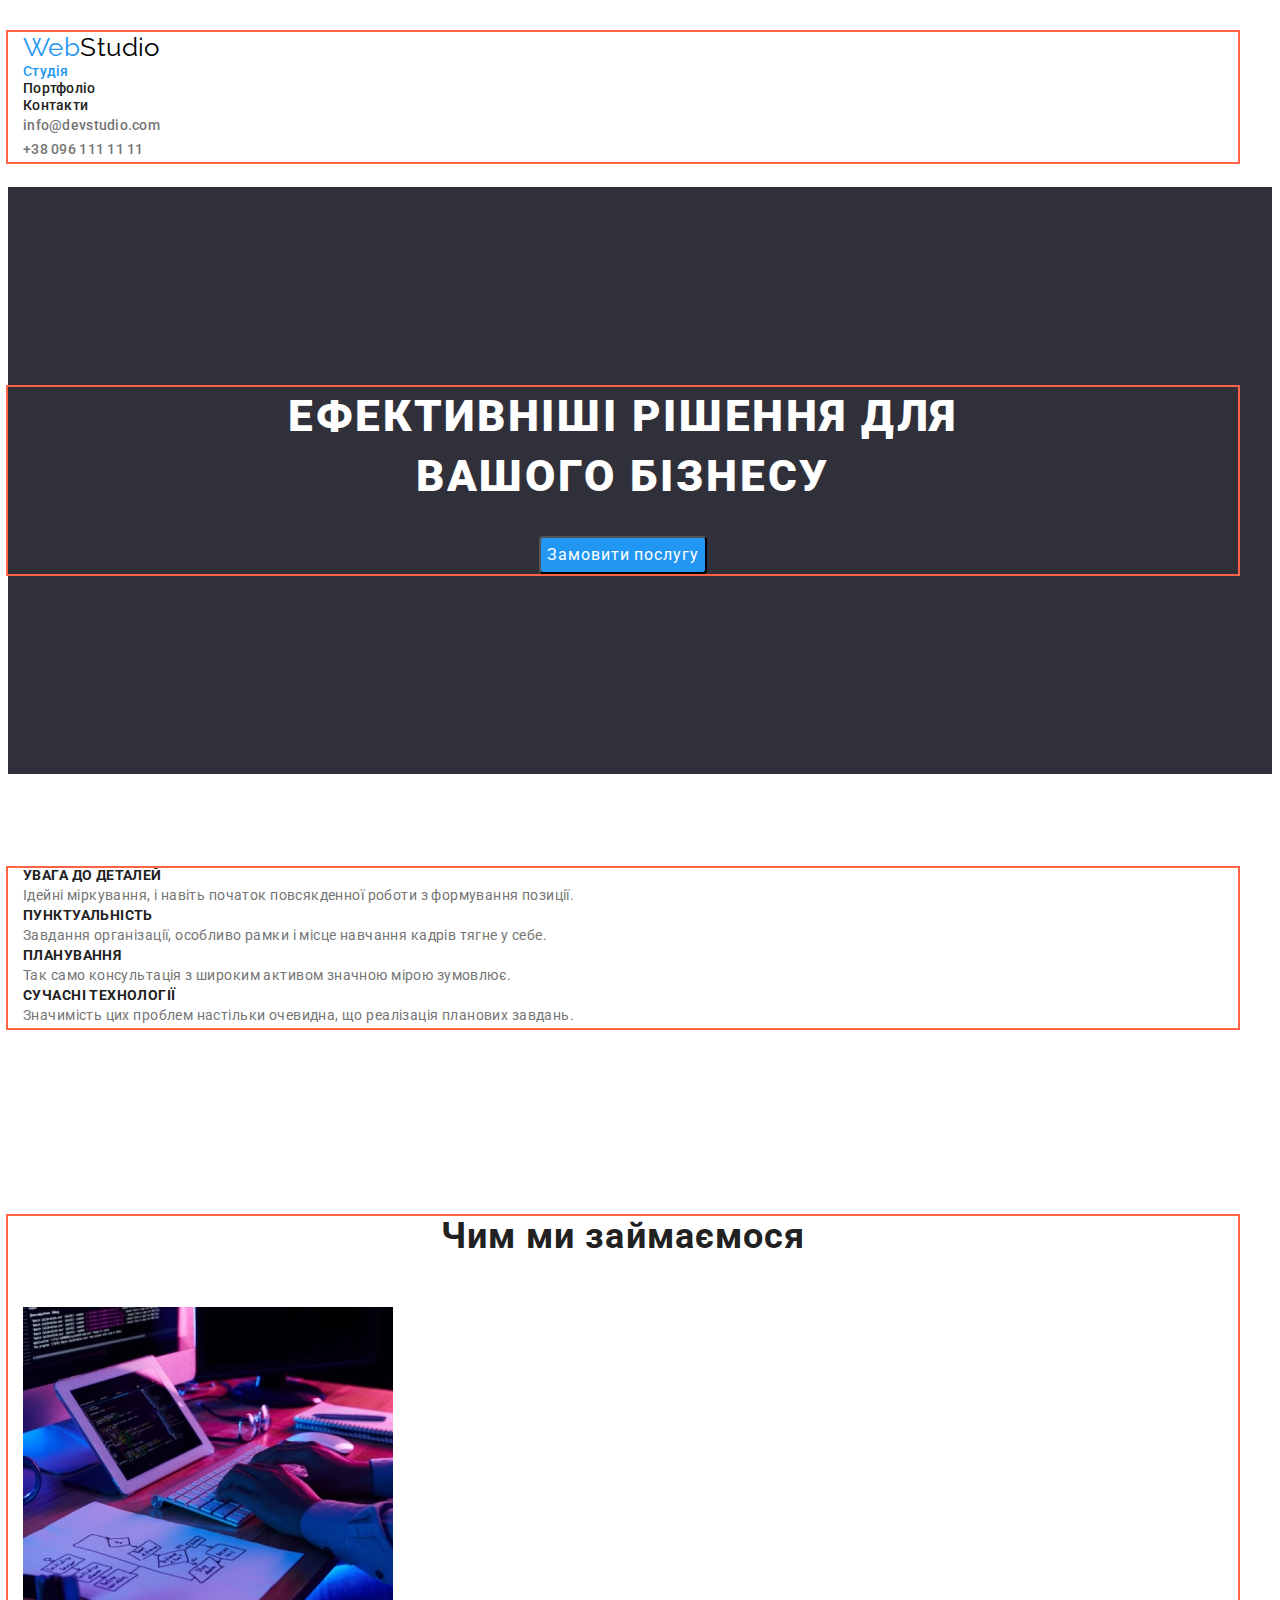
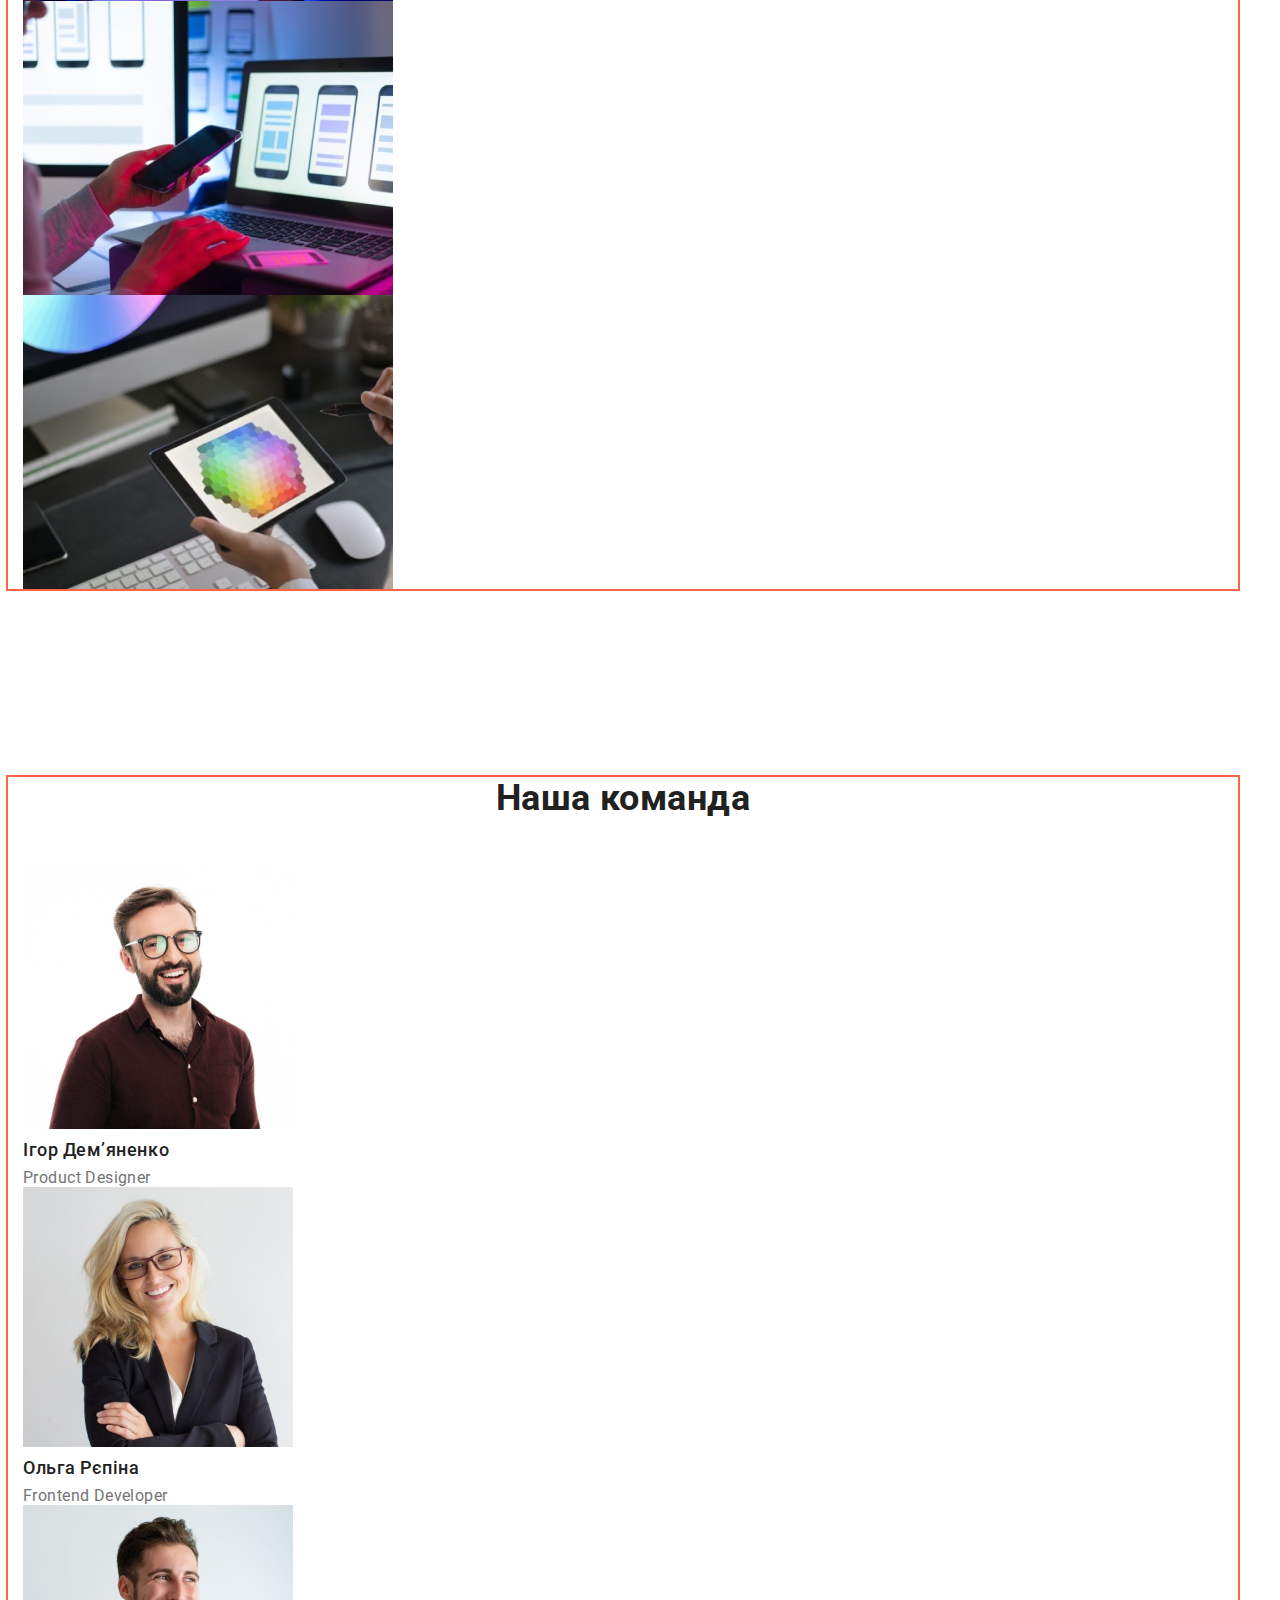
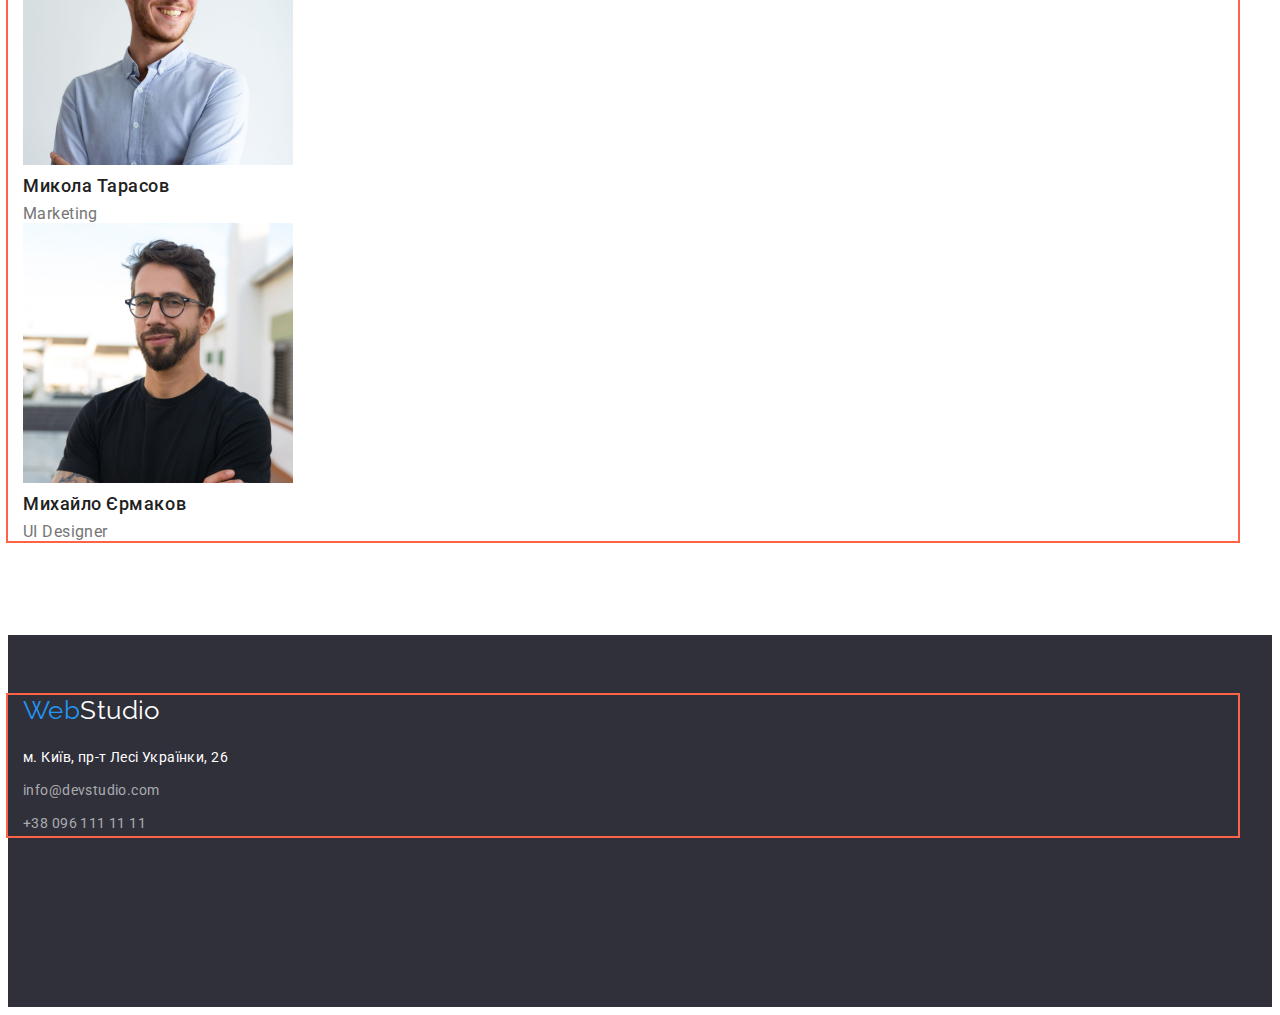
==== index.html @ c40082f5 "загальне" ====
<!DOCTYPE html>
<html lang="uk">
<head>
    <meta charset="UTF-8">
    <meta http-equiv="X-UA-Compatible" content="IE=edge">
    <meta name="viewport" content="width=device-width, initial-scale=1.0">
    <title>Document</title>
    <link href="https://fonts.googleapis.com/css2?family=Raleway:wght@700&family=Roboto:wght@400;500;700;900&display=swap" 
          rel="stylesheet">
    <link rel="stylesheet" href="https://cdnjs.cloudflare.com/ajax/libs/modern-normalize/1.1.0/modern-normalize.min.css" integrity="sha512-wpPYUAdjBVSE4KJnH1VR1HeZfpl1ub8YT/NKx4PuQ5NmX2tKuGu6U/JRp5y+Y8XG2tV+wKQpNHVUX03MfMFn9Q==" 
            crossorigin="anonymous" referrerpolicy="no-referrer" />
    <link rel="stylesheet" href="./css/styles.css"/>
</head>
<body>
    <header class="header">
        <div class="container">
            <nav>
                <a class="studio" href="./index.html">
                    <span class="logo">Web</span><span class="logo-second">Studio</span>
                </a>
                <ul class="site-nav">
                    <li><a class="link current" href="./index.html">Студія</a></li>
                    <li><a class="link" href="./portfolio.html">Портфоліо</a></li>
                    <li><a class="link" href="">Контакти</a></li>
                </ul>
            </nav>
            <ul>
                <li><a href="mailto:info@devstudio.com" class="contacts-adress">info@devstudio.com</a></li>
                <li><a href="tel:+380961111111" class="contacts-adress">+38 096 111 11 11</a></li>
            </ul>
        </div>
    </header>
    <main>
        <section class="hero-main">
            <div class="container">
                <h1 class="hero">Ефективніші рішення для </br> вашого бізнесу</h1>
                <button class="button" type="button">Замовити послугу</button>
            </div>
        </section>
        <section class="benefit">
            <div class="container">
                <h2 class="benefit-title-item">Переваги</h2>
                <ul class="benefit-main">
                <li><h3 class="benefit-title">Увага до деталей</h3>
                    <p class="benefit-text">
                        Ідейні міркування, і навіть початок повсякденної роботи з формування позиції.
                    </p>
                </li>
                <li><h3 class="benefit-title">Пунктуальність</h3>
                    <p class="benefit-text">
                        Завдання організації, особливо рамки і місце навчання кадрів тягне у себе.
                    </p>
                </li>
                <li><h3 class="benefit-title">Планування</h3>
                    <p class="benefit-text">
                        Так само консультація з широким активом значною мірою зумовлює.
                    </p>
                </li>
                <li><h3 class="benefit-title">Сучасні технології</h3>
                    <p class="benefit-text">
                        Значимість цих проблем настільки очевидна, що реалізація планових завдань.
                    </p>
                </li>
               </ul>
            </div>
        </section>
        <section class="advantage">
            <div class="container">
                <h2 class="advantage-title"> Чим ми займаємося</h2>
                    <ul class="advantage-main">
                       <li> <img class="advantage-img" src="./images/img-1.jpg" alt="Розробка" width="370" height="294"/> </li>
                       <li> <img class="advantage-img" src="./images/img-2-2.jpg" alt="Дизайн" width="370" height="294"/></li>
                       <li> <img class="advantage-img" src="./images/img-3.jpg" alt="Запуск вашого проекта" width="370" height="294"/></li>
                    </ul>
            </div>
        </section>
        <section class="team-section">
            <div class="container">
                <h2 class="team">Наша команда</h2>
                <ul class="team-item">
                    <li>
                        <img class="team-img" src="./images/vykl1.jpg" alt="Ігор Демʼяненко" width="270" height="260"/>
                        <h3 class="team-title">Ігор Демʼяненко</h3>
                        <p class="team-text">Product Designer</p>
                    </li>
                    <li>
                        <img class="team-img" src="./images/vykl2.jpg" alt="Ольга Рєпіна" width="270" height="260" />
                        <h3 class="team-title">Ольга Рєпіна</h3>
                        <p class="team-text">Frontend Developer</p>
                    </li>
                    <li>
                      <img class="team-img" src="./images/vykl3.jpg" alt="Микола Тарасов" width="270" height="260" />
                      <h3 class="team-title">Микола Тарасов</h3>
                      <p class="team-text">Marketing</p>
                    
                    </li>
                    <li>
                        <img class="team-img" src="./images/vykl4.jpg" alt="Михайло Єрмаков" width="270" height="260" />
                        <h3 class="team-title">Михайло Єрмаков</h3>
                        <p class="team-text">UI Designer</p>
                    </li>
                </ul>
            </div>
        </section>
    </main>
    <footer class="footer">
        <div class="container">
            <a class="studio" href="./index.html">
                <span class="logo">Web</span><span class="logo-third">Studio</span>
            </a>
            <address>
            <ul>
                <li class="li-fot"><a href="https://www.google.com/maps/place/%D0%B1%D1%83%D0%BB.+%D0%9B%D0%B5%D1%81%D0%B8+%D0%A3%D0%BA%D1%80%D0%B0%D0%B8%D0%BD%D0%BA%D0%B8,+26,+%D0%9A%D0%B8%D0%B5%D0%B2,+%D0%A3%D0%BA%D1%80%D0%B0%D0%B8%D0%BD%D0%B0,+02000/@50.4265807,30.5383858,17z/data=!3m1!4b1!4m5!3m4!1s0x40d4cf0e033ecbe9:0x57a4dffefec77da0!8m2!3d50.4265807!4d30.5383858" target="_blank"  rel="noopener noreferrer" class="footer-geoadress">м. Київ, пр-т Лесі Українки, 26</a>  </li>
                <li class="li-fot"><a href="mailto:info@devstudio.com"  class="footer-adress">info@devstudio.com</a></li>
                <li class="li-fot"><a href="tel:+380961111111" class="footer-adress">+38 096 111 11 11</a></li>
            </ul>
            </address>
          
        </div>
    </footer>   
</body>
</html>
---- css/styles.css ----
/*  колір тексту #757575 */
/*  колір заголовка #212121 */
/*  колір виділення #2196F3 */
/* колір фона #F5F5F5*/
/* колір фону героя #2F303A */
/*  колір фону секції з викладачами #F5F4FA */
/* колів фону під секцій з викладачами #FFFFFF */


:root {
    --primary-text-color:#757575;
    --title-text-color: #212121;
    --background-color: #F5F5F5;
    --accent-color: #2196F3;
    --typical-padding: 94px;
}

p,
h1, 
h2, 
h3, 
h4 {
    margin: 0;
}
.img{
    display: block;
}

ul {
    margin: 0;
    padding-left: 0;
 }

body {
    font-family:'Roboto' , sans-serif;
    font-size: 14px ;
    letter-spacing: 0.03em;
    color: var(--primary-text-color) ; 
    text-decoration: none;
}

ul {
    list-style: none;
}

.container {
    width: 1200px;
    padding-left: 15px;
    padding-right: 15px;
    margin-left: 0 auto;
    margin-right: 0 auto;
    outline: 2px solid tomato;
}

.header {
    padding-top: 24px;
    padding-bottom: 25px;
}

.studio {
    text-decoration: none;
}

.logo {
    color: var(--accent-color) ;
    font-family: Raleway ; 
    font-size: 26px ;
    line-height: calc(31/26);
}

.logo-second{
    color:#000000;
    font-family: Raleway ; 
    font-size: 26px ;
    line-height: calc(31/26);
}

.logo-third{
    color:#FFFFFF;
    font-family: Raleway ; 
    font-size: 26px ;
    line-height: calc(31/26);
}
/* ---------------------nav--------------------- */
.site-nav .link {
    color: var(--title-text-color) ;
    letter-spacing: 0.02em;
    font-weight: 500;
    text-decoration: none;
    line-height: 1.14;
}

.site-nav .link.current {
    color: var(--accent-color);
    letter-spacing: 0.02em;
    font-weight: 500;
    text-decoration: none;
    line-height: 1.14;
}

.site-nav , .link:focus , .link:hover {
    color:var(--accent-color);
}

.contacts-adress {
    font-weight: 500;
    color: var(--primary-text-color);
    text-decoration: none;
    line-height: 1.71;
    letter-spacing: 0.02em;
}

.contacts-adress:hover, .contacts-adress:focus {
    color: var(--accent-color) ;
    font-weight: 500;
    text-decoration: none;
}
/* -------------------------hero------------------ */


.hero-main {
    background-color: #2F303A ;
    max-width: 1600px;
    padding-top: 200px;
    padding-bottom: 200px;
}

.hero {
    color: #FFFFFF;
    font-weight: 900;
    font-size: 44px;
    line-height: 1.36;
    text-align: center;
    letter-spacing: 0.06em;
    text-transform: uppercase;
    margin-bottom: 30px;
}

.button { 
    font-family: 'Roboto';
    cursor:pointer;
    color: #FFFFFF;
    background-color: var(--accent-color);
    font-weight: 216px;
    font-size: 16px;
    letter-spacing: 0.06em;
    align-items: center;
    text-align: center;
    line-height: 2;
    margin: 0 auto;
    display:block;
    margin-top: 30px;
    border-radius: 4px;
}

/* -----------------------------nav------------------------*/


.but-nav-main {
    padding-top: var(--typical-padding);
}

.but-nav {
    font-family: 'Roboto';
    background-color:  #F5F4FA;
    color: var(--title-text-color);
    font-weight: 500;
    font-size: 16px;
    letter-spacing: 0.03em;
    line-height: 1.62;
    border-radius: 4px;
    border-bottom-color: #F5F4FA;
}
.but-nav:focus , .but-nav:hover {
    color: var(--accent-color);
}
/* ---------------------advantage------------------ */

.advantage {
    padding-top: var(--typical-padding);
    padding-bottom: var(--typical-padding);
}

.advantage-title {
    color:var(--title-text-color);
    font-weight: 700;
    line-height: 1.14 ; 
    font-size: 36px;  
    letter-spacing: 0.03em;
    margin-bottom: 50px;
    text-align: center;
}
.advantage-img {
    display: block;
}
/* -----------------------------team--------------------- */
.team-section {
    padding-top: var(--typical-padding);
    padding-bottom: var(--typical-padding);
}

.team {
    color: var(--title-text-color);
    font-weight: 700;
    font-size: 36px;
    line-height: calc(42/36);
    text-align: center;
    margin-bottom: 50px;
}

.team-title {
    color: var(--title-text-color);
    font-weight: 500;
    font-size: 18px;
    line-height: 2 ;
    letter-spacing: 0.03em;
}

.team-text {
    color: var(--primary-text-color);
    font-size: 16px;
    line-height:calc(19/16);
}


/* --------------benefit-------------------------- */

.benefit {
    padding-top: var(--typical-padding) ;
    padding-bottom: var(--typical-padding);
}
.benefit-title-item {
    display: none;
}


.benefit-text {
    color:var(--primary-text-color);
    line-height: 1.71;
    text-decoration: none;
}
.benefit-title {
    color: var(--title-text-color);
    font-weight: 700;
    font-size: 14px;
    text-transform: uppercase;
    line-height:1.14;
    text-decoration: none;
}
/* ----------------portfolio-------------- */
.portfolio {
    padding-top: var(--typical-padding);
    padding-bottom: var(--typical-padding);
}

.port {
    text-decoration: none;
}

.port-link {
    color: var(--title-text-color);
    font-weight: 700;
    font-size: 18px;
    line-height:2;
    letter-spacing: 0.06em;
    text-decoration: none;

}
.port-link-text {
    color: var(--primary-text-color);
    font-size: 16px;
    line-height:1.88;
    letter-spacing: 0.03em;
    text-decoration: none;
}
/* ---------------footer-------------- */
.footer {
    background-color: #2F303A;
    text-decoration: none;
    padding-top: 60px;
    padding-bottom: 60px;
    height: 252px;
}


.footer-geoadress {
    color:#FFFFFF;
    text-decoration: none;
    font-size: 14px;
    line-height: 1.71;
    letter-spacing: 0.03;
}
.footer-geoadress:hover , .footer-geoadress:focus {
    color:var(--accent-color);
}

.footer-adress:hover , .footer-adress:focus {
    color: var(--accent-color);
}
.footer-adress {
    text-decoration: none;
    font-size: 14px;
    letter-spacing: 0.03;
    line-height: 1.71;
    color:  rgba(255, 255, 255, 0.6);
}
 address {
    font-style: normal;
    margin-top: 20px;
 }
.li-fot {
    margin-bottom: 9px;
}
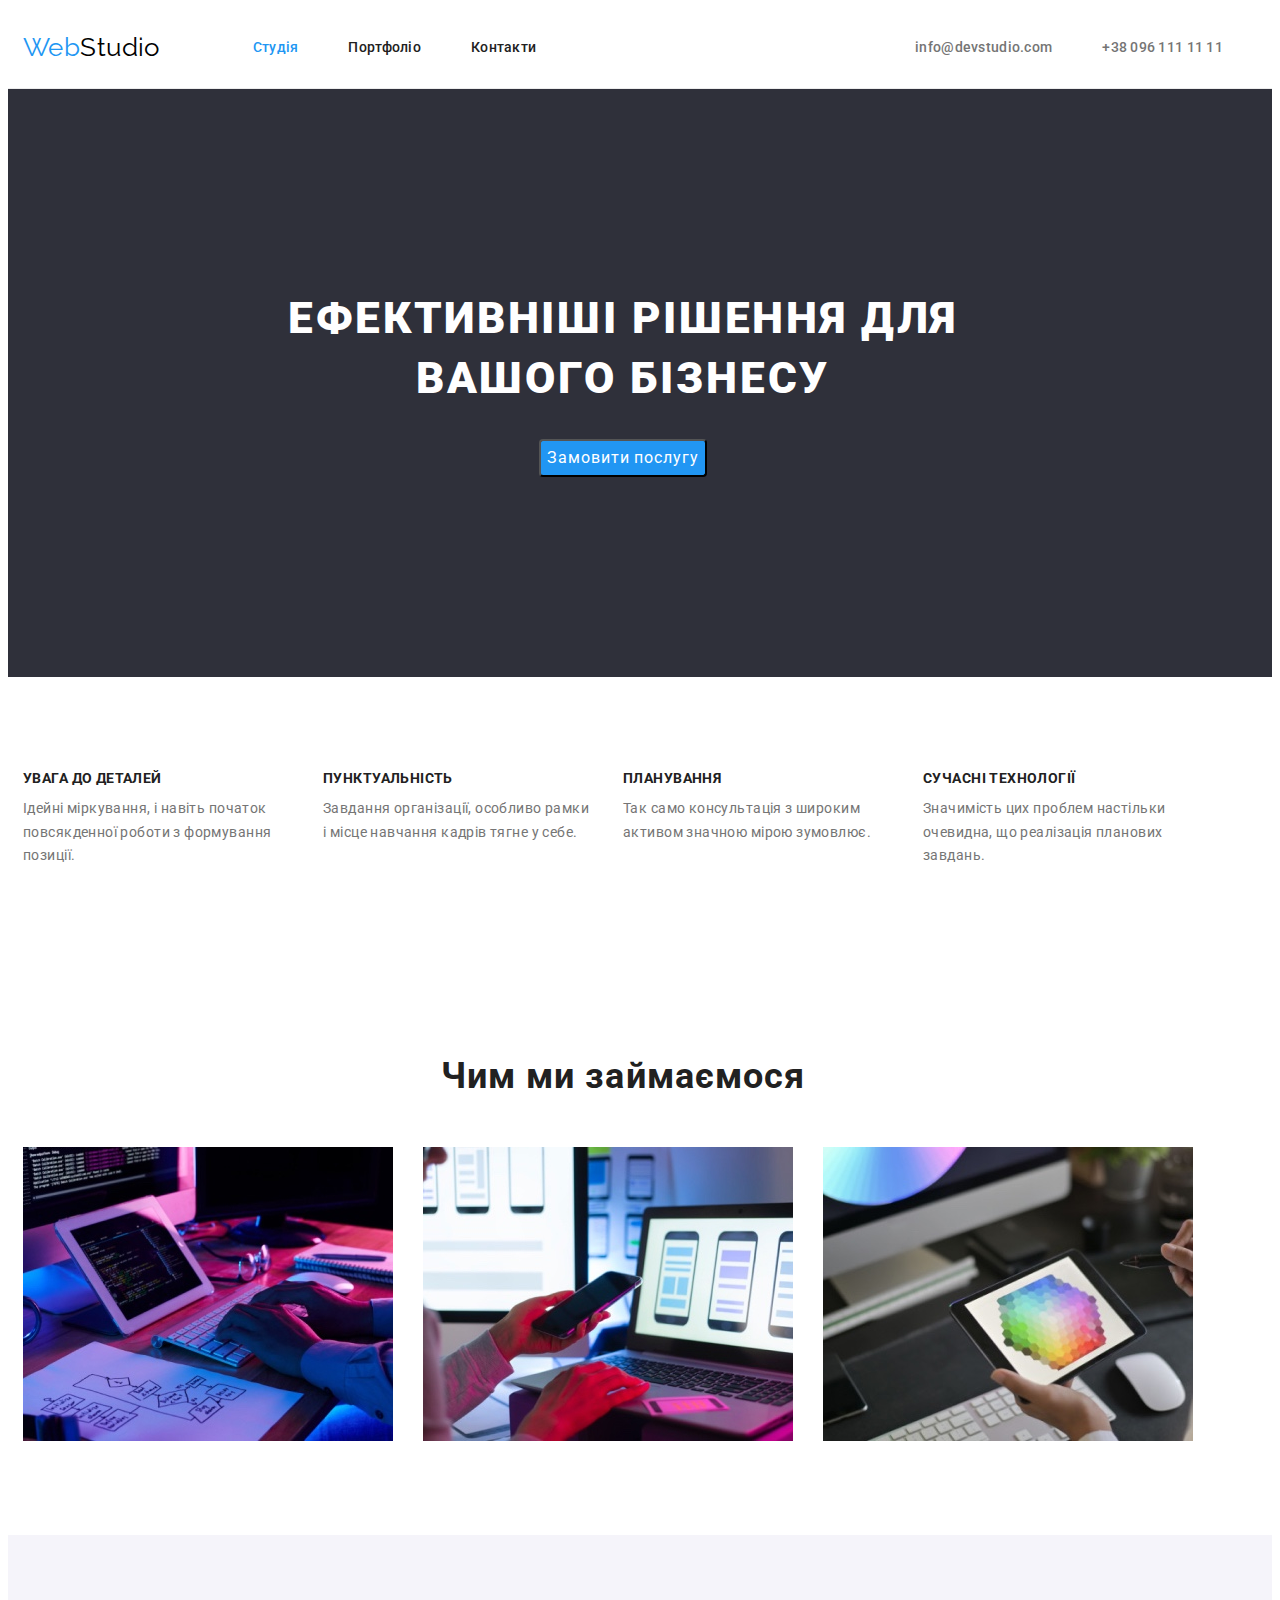
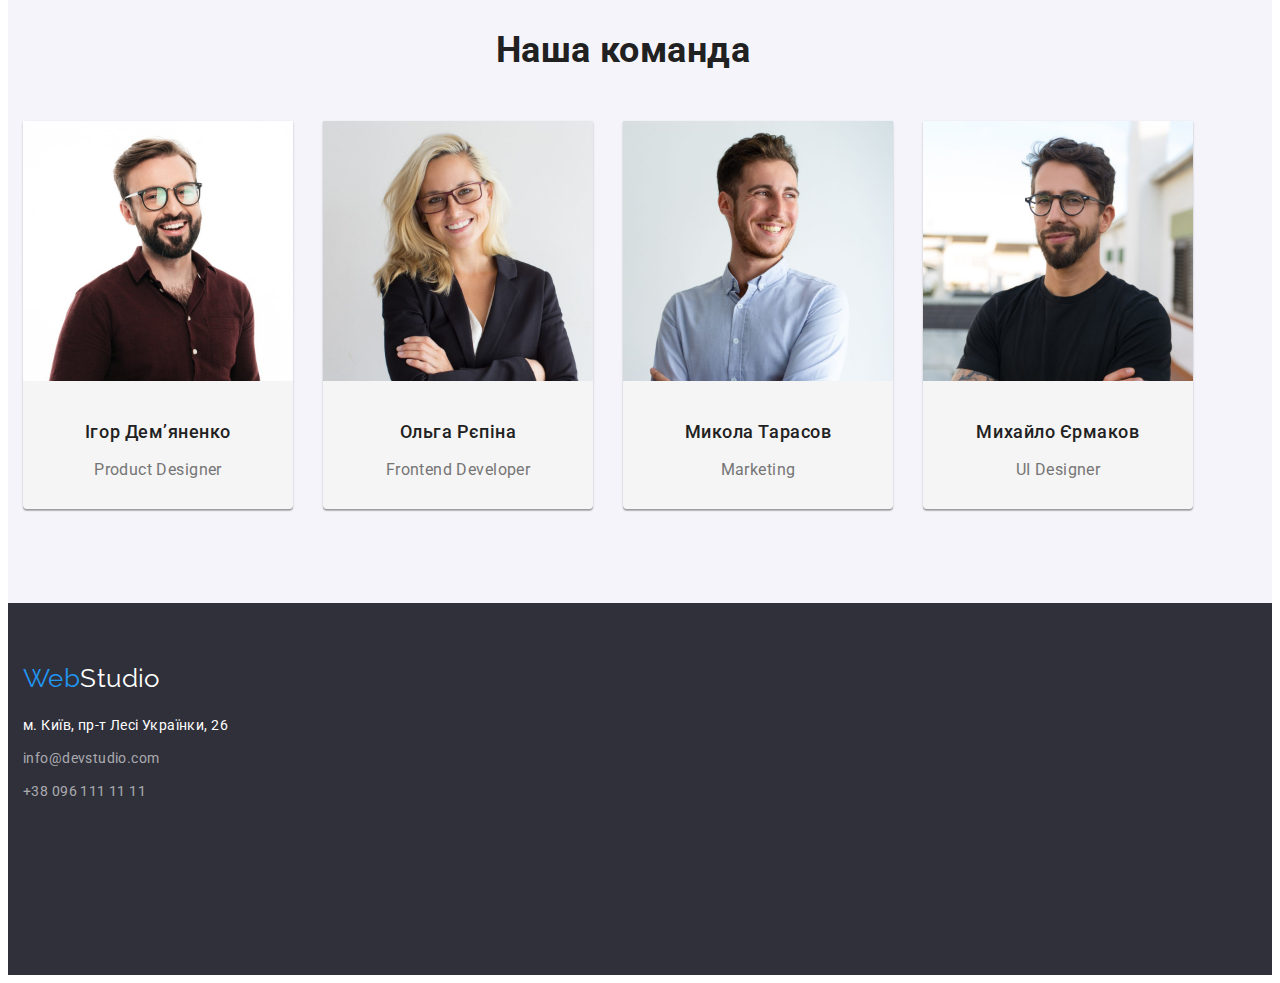
==== commit c3149b7f: "допрацьовано" ====
--- a/index.html
+++ b/index.html
@@ -13,20 +13,20 @@
 </head>
 <body>
     <header class="header">
-        <div class="container">
-            <nav>
+        <div class="container row">
+            <nav class="header-left">
                 <a class="studio" href="./index.html">
                     <span class="logo">Web</span><span class="logo-second">Studio</span>
                 </a>
                 <ul class="site-nav">
-                    <li><a class="link current" href="./index.html">Студія</a></li>
-                    <li><a class="link" href="./portfolio.html">Портфоліо</a></li>
-                    <li><a class="link" href="">Контакти</a></li>
+                    <li class="site-face"><a href="./index.html" class="link current">Студія</a></li>
+                    <li class="site-face"><a href="./portfolio.html" class="link">Портфоліо</a></li>
+                    <li class="site-face"><a href="" class="link">Контакти</a></li>
                 </ul>
             </nav>
-            <ul>
-                <li><a href="mailto:info@devstudio.com" class="contacts-adress">info@devstudio.com</a></li>
-                <li><a href="tel:+380961111111" class="contacts-adress">+38 096 111 11 11</a></li>
+            <ul class="header-right">
+                <li class="header-contact"><a class="contacts-adress" href="mailto:info@devstudio.com">info@devstudio.com</a></li>
+                <li class="header-contact"><a class="contacts-adress" href="tel:+380961111111">+38 096 111 11 11</a></li>
             </ul>
         </div>
     </header>
@@ -40,23 +40,23 @@
         <section class="benefit">
             <div class="container">
                 <h2 class="benefit-title-item">Переваги</h2>
-                <ul class="benefit-main">
-                <li><h3 class="benefit-title">Увага до деталей</h3>
+                <ul class="benefit-main ben-row">
+                <li class="ben-text-row ben-text-two"><h3 class="benefit-title">Увага до деталей</h3>
                     <p class="benefit-text">
                         Ідейні міркування, і навіть початок повсякденної роботи з формування позиції.
                     </p>
                 </li>
-                <li><h3 class="benefit-title">Пунктуальність</h3>
+                <li class="ben-text-row ben-text"><h3 class="benefit-title">Пунктуальність</h3>
                     <p class="benefit-text">
                         Завдання організації, особливо рамки і місце навчання кадрів тягне у себе.
                     </p>
                 </li>
-                <li><h3 class="benefit-title">Планування</h3>
+                <li class="ben-text-row ben-text"><h3 class="benefit-title">Планування</h3>
                     <p class="benefit-text">
                         Так само консультація з широким активом значною мірою зумовлює.
                     </p>
                 </li>
-                <li><h3 class="benefit-title">Сучасні технології</h3>
+                <li class="ben-text-row ben-text-two"><h3 class="benefit-title">Сучасні технології</h3>
                     <p class="benefit-text">
                         Значимість цих проблем настільки очевидна, що реалізація планових завдань.
                     </p>
@@ -66,11 +66,11 @@
         </section>
         <section class="advantage">
             <div class="container">
-                <h2 class="advantage-title"> Чим ми займаємося</h2>
-                    <ul class="advantage-main">
-                       <li> <img class="advantage-img" src="./images/img-1.jpg" alt="Розробка" width="370" height="294"/> </li>
-                       <li> <img class="advantage-img" src="./images/img-2-2.jpg" alt="Дизайн" width="370" height="294"/></li>
-                       <li> <img class="advantage-img" src="./images/img-3.jpg" alt="Запуск вашого проекта" width="370" height="294"/></li>
+                <h2 class="advantage-title">Чим ми займаємося</h2>
+                    <ul class="advantage-main advantage-row">
+                       <li class="advan-img"> <img class="advantage-img" src="./images/img-1.jpg" alt="Розробка" width="370" height="294"/> </li>
+                       <li class="advan-img"> <img class="advantage-img" src="./images/img-2-2.jpg" alt="Дизайн" width="370" height="294"/></li>
+                       <li class="advan-img"> <img class="advantage-img" src="./images/img-3.jpg" alt="Запуск вашого проекта" width="370" height="294"/></li>
                     </ul>
             </div>
         </section>
@@ -78,23 +78,23 @@
             <div class="container">
                 <h2 class="team">Наша команда</h2>
                 <ul class="team-item">
-                    <li>
+                    <li class="team-row">
                         <img class="team-img" src="./images/vykl1.jpg" alt="Ігор Демʼяненко" width="270" height="260"/>
                         <h3 class="team-title">Ігор Демʼяненко</h3>
                         <p class="team-text">Product Designer</p>
                     </li>
-                    <li>
+                    <li class="team-row">
                         <img class="team-img" src="./images/vykl2.jpg" alt="Ольга Рєпіна" width="270" height="260" />
                         <h3 class="team-title">Ольга Рєпіна</h3>
                         <p class="team-text">Frontend Developer</p>
                     </li>
-                    <li>
+                    <li class="team-row">
                       <img class="team-img" src="./images/vykl3.jpg" alt="Микола Тарасов" width="270" height="260" />
                       <h3 class="team-title">Микола Тарасов</h3>
                       <p class="team-text">Marketing</p>
                     
                     </li>
-                    <li>
+                    <li class="team-row">
                         <img class="team-img" src="./images/vykl4.jpg" alt="Михайло Єрмаков" width="270" height="260" />
                         <h3 class="team-title">Михайло Єрмаков</h3>
                         <p class="team-text">UI Designer</p>
--- a/css/styles.css
+++ b/css/styles.css
@@ -12,7 +12,6 @@
     --title-text-color: #212121;
     --background-color: #F5F5F5;
     --accent-color: #2196F3;
-    --typical-padding: 94px;
 }
 
 p,
@@ -42,23 +41,42 @@
 ul {
     list-style: none;
 }
-
+section {
+    padding-top: 94px;
+    padding-bottom: 94px;
+}
 .container {
     width: 1200px;
     padding-left: 15px;
     padding-right: 15px;
     margin-left: 0 auto;
     margin-right: 0 auto;
-    outline: 2px solid tomato;
-}
-
+    /* outline: 2px solid tomato; */
+}
+.row {
+    display: flex;
+    align-items: center;
+}
+.header-left {
+    display: flex;
+    align-items: center;
+}
 .header {
     padding-top: 24px;
     padding-bottom: 25px;
-}
-
+    border-bottom: 1px solid #ECECEC;
+}
+.header-right {
+    display: flex;
+    margin-left: var(--typical-padding);
+    margin-left: auto;
+}
+.header-contact {
+    margin-left: 50px;
+}
 .studio {
     text-decoration: none;
+    margin-right: 93px;
 }
 
 .logo {
@@ -82,6 +100,17 @@
     line-height: calc(31/26);
 }
 /* ---------------------nav--------------------- */
+
+
+.site-face:not(:last-child) {
+    margin-right: 50px;
+}
+
+.site-nav {
+    display: flex;
+    margin-left: var(--typical-padding);
+}
+
 .site-nav .link {
     color: var(--title-text-color) ;
     letter-spacing: 0.02em;
@@ -154,13 +183,22 @@
 }
 
 /* -----------------------------nav------------------------*/
-
-
-.but-nav-main {
-    padding-top: var(--typical-padding);
-}
-
+.but {
+    display: flex;
+    align-items: center;
+}
+.but-item:not(last-child) {
+    margin-right: 8px;
+}
+
+.but-nav-row {
+    display: flex;
+    margin-right:auto;
+    margin-left: auto;
+    margin-left: auto;
+}
 .but-nav {
+    cursor: pointer;
     font-family: 'Roboto';
     background-color:  #F5F4FA;
     color: var(--title-text-color);
@@ -169,16 +207,39 @@
     letter-spacing: 0.03em;
     line-height: 1.62;
     border-radius: 4px;
-    border-bottom-color: #F5F4FA;
+    border-color:#F5F4FA;
+    padding: 2px 18px;
+    border-style: none;
+}
+.but-nav-first {
+    cursor: pointer;
+    font-family: 'Roboto';
+    background-color: #F5F4FA;
+    color: var(--title-text-color);
+    font-weight: 500;
+    font-size: 16px;
+    letter-spacing: 0.03em;
+    line-height: 1.62;
+    border-style: none;
+    border-radius: 4px;
+    border-color: #F5F4FA;
+    box-shadow: 0px 3px 1px rgba(0, 0, 0, 0.1), 0px 1px 2px rgba(0, 0, 0, 0.08), 0px 2px 2px rgba(0, 0, 0, 0.12);
+    padding: 2px 21px;
 }
 .but-nav:focus , .but-nav:hover {
-    color: var(--accent-color);
+    background-color: var(--accent-color);
+    color: var(--background-color);
+}
+.but-nav-first:focus , .but-nav-first:hover {
+    background-color: var(--accent-color);
+    color: var(--background-color);
 }
 /* ---------------------advantage------------------ */
-
-.advantage {
-    padding-top: var(--typical-padding);
-    padding-bottom: var(--typical-padding);
+.advantage-row {
+    display: flex;
+}
+.advan-img:not(last-child) {
+    margin-right: 30px; ;
 }
 
 .advantage-title {
@@ -195,10 +256,20 @@
 }
 /* -----------------------------team--------------------- */
 .team-section {
-    padding-top: var(--typical-padding);
-    padding-bottom: var(--typical-padding);
-}
-
+    background-color: #F5F4FA;
+}
+.team-row:not(last-child) {
+    margin-right: 30px;
+}
+.team-row {
+    background-color:var(--background-color);
+    border-radius: 0px 0px 4px 4px;
+    box-shadow: 0px 1px 3px rgba(0, 0, 0, 0.12), 0px 1px 1px rgba(0, 0, 0, 0.14), 0px 2px 1px rgba(0, 0, 0, 0.2);
+}
+.team-item {
+    display: flex;
+    text-align: center;
+}
 .team {
     color: var(--title-text-color);
     font-weight: 700;
@@ -214,26 +285,39 @@
     font-size: 18px;
     line-height: 2 ;
     letter-spacing: 0.03em;
+    margin-top: 30px;
 }
 
 .team-text {
     color: var(--primary-text-color);
     font-size: 16px;
     line-height:calc(19/16);
+    margin-bottom: 30px;
+    margin-top: 10px;
 }
 
 
 /* --------------benefit-------------------------- */
 
 .benefit {
-    padding-top: var(--typical-padding) ;
-    padding-bottom: var(--typical-padding);
+    display: flex;
 }
 .benefit-title-item {
     display: none;
 }
-
-
+.ben-row {
+    display: flex;
+    text-align: left;
+}
+.ben-text {
+    width: 270px;
+}
+.ben-text-two {
+    width: 270px;
+}
+.ben-text-row:not(:last-child) {
+    margin-right: 30px;
+}
 .benefit-text {
     color:var(--primary-text-color);
     line-height: 1.71;
@@ -246,17 +330,35 @@
     text-transform: uppercase;
     line-height:1.14;
     text-decoration: none;
+    margin-bottom: 10px;
 }
 /* ----------------portfolio-------------- */
-.portfolio {
-    padding-top: var(--typical-padding);
-    padding-bottom: var(--typical-padding);
-}
-
+
+.port-img {
+    display: block;
+}
+.port-back {
+    border-left: 1px solid #EEEEEE;
+    border-right: 1px solid #EEEEEE;
+    border-bottom: 1px solid #EEEEEE;
+}
+.port-row {
+    display: flex;
+    align-items: center;
+    flex-wrap: wrap;
+    padding-top: 34px;
+}
 .port {
     text-decoration: none;
 }
-
+.port-item {
+    margin-bottom: 30px;
+
+}
+.port-item:nth-child(3n) {
+    margin-right: 30px;
+    margin-left: 30px;
+}
 .port-link {
     color: var(--title-text-color);
     font-weight: 700;
@@ -264,7 +366,7 @@
     line-height:2;
     letter-spacing: 0.06em;
     text-decoration: none;
-
+    padding-top: 30px;
 }
 .port-link-text {
     color: var(--primary-text-color);
@@ -272,6 +374,7 @@
     line-height:1.88;
     letter-spacing: 0.03em;
     text-decoration: none;
+    margin-bottom: 20px;
 }
 /* ---------------footer-------------- */
 .footer {
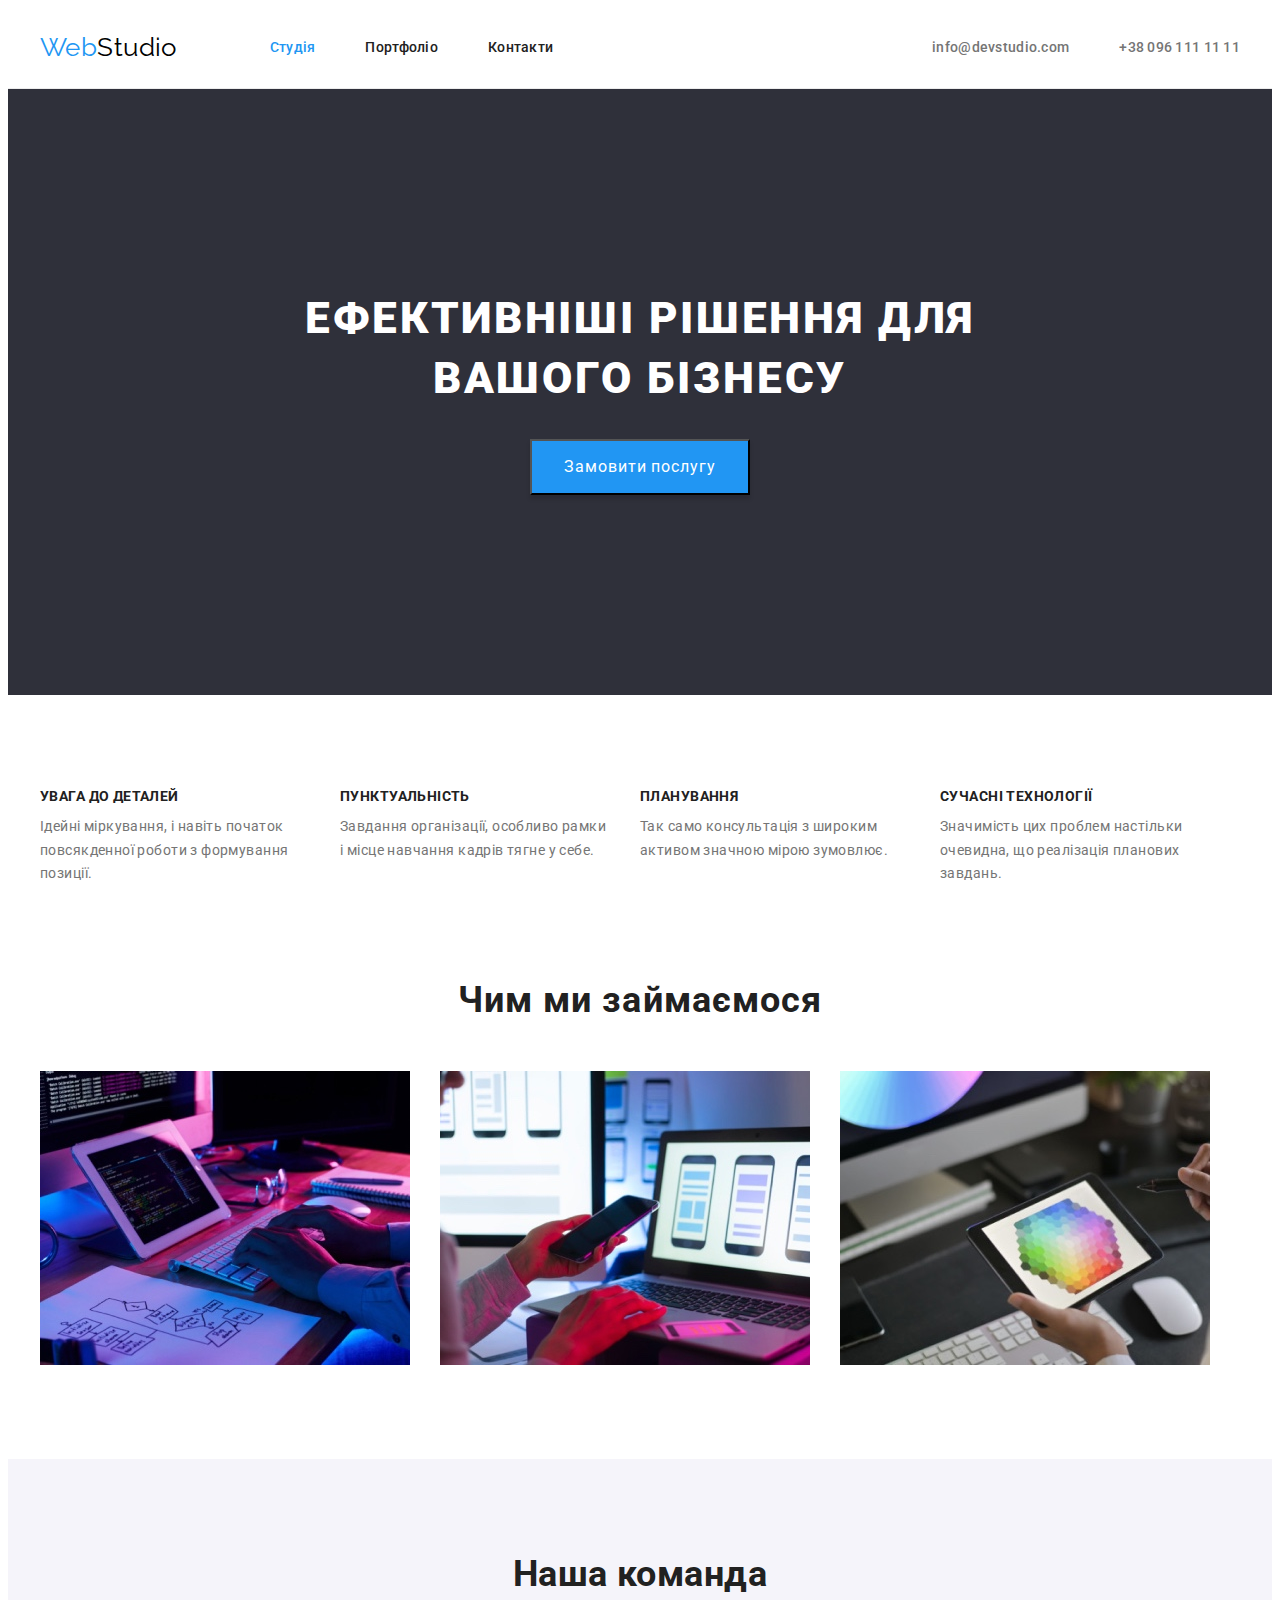
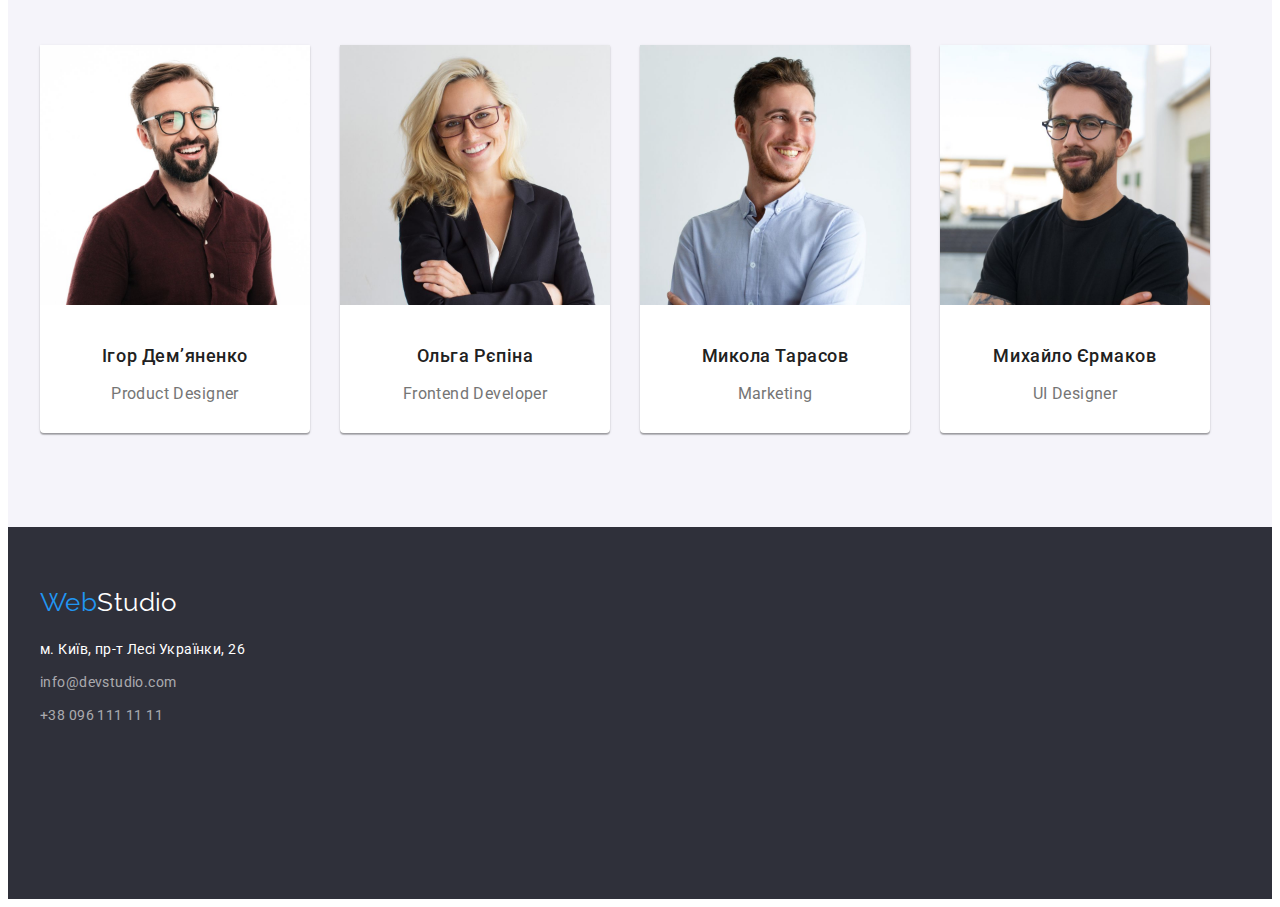
==== commit ab10477b: "згідно правок" ====
--- a/index.html
+++ b/index.html
@@ -80,24 +80,32 @@
                 <ul class="team-item">
                     <li class="team-row">
                         <img class="team-img" src="./images/vykl1.jpg" alt="Ігор Демʼяненко" width="270" height="260"/>
-                        <h3 class="team-title">Ігор Демʼяненко</h3>
-                        <p class="team-text">Product Designer</p>
+                        <div class="team-text-main">
+                            <h3 class="team-title">Ігор Демʼяненко</h3>
+                            <p class="team-text">Product Designer</p>
+                        </div>
                     </li>
                     <li class="team-row">
                         <img class="team-img" src="./images/vykl2.jpg" alt="Ольга Рєпіна" width="270" height="260" />
-                        <h3 class="team-title">Ольга Рєпіна</h3>
-                        <p class="team-text">Frontend Developer</p>
+                        <div class="team-text-main">
+                            <h3 class="team-title">Ольга Рєпіна</h3>
+                            <p class="team-text">Frontend Developer</p>
+                        </div>
                     </li>
                     <li class="team-row">
                       <img class="team-img" src="./images/vykl3.jpg" alt="Микола Тарасов" width="270" height="260" />
-                      <h3 class="team-title">Микола Тарасов</h3>
-                      <p class="team-text">Marketing</p>
+                      <div class="team-text-main">
+                          <h3 class="team-title">Микола Тарасов</h3>
+                          <p class="team-text">Marketing</p>
+                      </div>
                     
                     </li>
                     <li class="team-row">
                         <img class="team-img" src="./images/vykl4.jpg" alt="Михайло Єрмаков" width="270" height="260" />
-                        <h3 class="team-title">Михайло Єрмаков</h3>
-                        <p class="team-text">UI Designer</p>
+                        <div class="team-text-main">
+                            <h3 class="team-title">Михайло Єрмаков</h3>
+                            <p class="team-text">UI Designer</p>
+                        </div>
                     </li>
                 </ul>
             </div>
@@ -105,7 +113,7 @@
     </main>
     <footer class="footer">
         <div class="container">
-            <a class="studio" href="./index.html">
+            <a class="studio-footer" href="./index.html">
                 <span class="logo">Web</span><span class="logo-third">Studio</span>
             </a>
             <address>
--- a/css/styles.css
+++ b/css/styles.css
@@ -49,8 +49,8 @@
     width: 1200px;
     padding-left: 15px;
     padding-right: 15px;
-    margin-left: 0 auto;
-    margin-right: 0 auto;
+    margin-left: auto;
+    margin-right: auto;
     /* outline: 2px solid tomato; */
 }
 .row {
@@ -71,8 +71,11 @@
     margin-left: var(--typical-padding);
     margin-left: auto;
 }
-.header-contact {
+/* .header-contact {
     margin-left: 50px;
+} */
+.header-contact:not(:last-child) {
+    margin-right: 50px;
 }
 .studio {
     text-decoration: none;
@@ -99,8 +102,7 @@
     font-size: 26px ;
     line-height: calc(31/26);
 }
-/* ---------------------nav--------------------- */
-
+/* --------------------SITE     NAV    -------------------- */
 
 .site-face:not(:last-child) {
     margin-right: 50px;
@@ -144,7 +146,7 @@
     font-weight: 500;
     text-decoration: none;
 }
-/* -------------------------hero------------------ */
+/* -------------------------HERO------------------ */
 
 
 .hero-main {
@@ -152,6 +154,8 @@
     max-width: 1600px;
     padding-top: 200px;
     padding-bottom: 200px;
+    margin-left: auto;
+    margin-right: auto;
 }
 
 .hero {
@@ -162,7 +166,7 @@
     text-align: center;
     letter-spacing: 0.06em;
     text-transform: uppercase;
-    margin-bottom: 30px;
+    padding-bottom: 30px;
 }
 
 .button { 
@@ -178,16 +182,16 @@
     line-height: 2;
     margin: 0 auto;
     display:block;
-    margin-top: 30px;
-    border-radius: 4px;
-}
-
-/* -----------------------------nav------------------------*/
+    box-shadow: 0px 4px 4px rgba(0, 0, 0, 0.15);
+    padding: 10px 32px;
+}
+
+/* -----------------------------BUT NAVIGATION------------------------*/
 .but {
     display: flex;
     align-items: center;
 }
-.but-item:not(last-child) {
+.but-item:not(:last-child) {
     margin-right: 8px;
 }
 
@@ -195,7 +199,7 @@
     display: flex;
     margin-right:auto;
     margin-left: auto;
-    margin-left: auto;
+    padding-bottom: 50px;
 }
 .but-nav {
     cursor: pointer;
@@ -206,10 +210,8 @@
     font-size: 16px;
     letter-spacing: 0.03em;
     line-height: 1.62;
-    border-radius: 4px;
-    border-color:#F5F4FA;
-    padding: 2px 18px;
-    border-style: none;
+    padding: 6px 22px;
+    border-style: hidden;
 }
 .but-nav-first {
     cursor: pointer;
@@ -220,11 +222,9 @@
     font-size: 16px;
     letter-spacing: 0.03em;
     line-height: 1.62;
-    border-style: none;
-    border-radius: 4px;
-    border-color: #F5F4FA;
+    border-style:hidden;
     box-shadow: 0px 3px 1px rgba(0, 0, 0, 0.1), 0px 1px 2px rgba(0, 0, 0, 0.08), 0px 2px 2px rgba(0, 0, 0, 0.12);
-    padding: 2px 21px;
+    padding: 6px 22px;
 }
 .but-nav:focus , .but-nav:hover {
     background-color: var(--accent-color);
@@ -234,12 +234,12 @@
     background-color: var(--accent-color);
     color: var(--background-color);
 }
-/* ---------------------advantage------------------ */
+/* ---------------------------ADVANTAGE--------------------------- */
 .advantage-row {
     display: flex;
 }
-.advan-img:not(last-child) {
-    margin-right: 30px; ;
+.advan-img:not(:last-child) {
+    margin-right: 30px; 
 }
 
 .advantage-title {
@@ -254,15 +254,15 @@
 .advantage-img {
     display: block;
 }
-/* -----------------------------team--------------------- */
+/* -----------------------------TEAM------------------------------ */
 .team-section {
     background-color: #F5F4FA;
 }
-.team-row:not(last-child) {
+.team-row:not(:last-child) {
     margin-right: 30px;
 }
 .team-row {
-    background-color:var(--background-color);
+    background-color: #FFFFFF;
     border-radius: 0px 0px 4px 4px;
     box-shadow: 0px 1px 3px rgba(0, 0, 0, 0.12), 0px 1px 1px rgba(0, 0, 0, 0.14), 0px 2px 1px rgba(0, 0, 0, 0.2);
 }
@@ -285,22 +285,24 @@
     font-size: 18px;
     line-height: 2 ;
     letter-spacing: 0.03em;
-    margin-top: 30px;
-}
-
+    padding-bottom: 10px;
+}
+.team-text-main {
+    padding-top: 30px;
+    padding-bottom: 30px;
+}
 .team-text {
     color: var(--primary-text-color);
     font-size: 16px;
-    line-height:calc(19/16);
-    margin-bottom: 30px;
-    margin-top: 10px;
-}
-
-
-/* --------------benefit-------------------------- */
+    line-height:calc(19/16)
+}
+
+
+/* ------------------------BENEFIT----------------------- */
 
 .benefit {
     display: flex;
+    padding-bottom: 0;
 }
 .benefit-title-item {
     display: none;
@@ -332,7 +334,7 @@
     text-decoration: none;
     margin-bottom: 10px;
 }
-/* ----------------portfolio-------------- */
+/* ------------------------PORTFOLIO---------------------- */
 
 .port-img {
     display: block;
@@ -341,12 +343,12 @@
     border-left: 1px solid #EEEEEE;
     border-right: 1px solid #EEEEEE;
     border-bottom: 1px solid #EEEEEE;
+    padding: 20px 24px;
 }
 .port-row {
     display: flex;
     align-items: center;
     flex-wrap: wrap;
-    padding-top: 34px;
 }
 .port {
     text-decoration: none;
@@ -366,7 +368,6 @@
     line-height:2;
     letter-spacing: 0.06em;
     text-decoration: none;
-    padding-top: 30px;
 }
 .port-link-text {
     color: var(--primary-text-color);
@@ -374,9 +375,8 @@
     line-height:1.88;
     letter-spacing: 0.03em;
     text-decoration: none;
-    margin-bottom: 20px;
-}
-/* ---------------footer-------------- */
+}
+/* ------------------------FOOTER----------------------- */
 .footer {
     background-color: #2F303A;
     text-decoration: none;
@@ -384,7 +384,9 @@
     padding-bottom: 60px;
     height: 252px;
 }
-
+.studio-footer {
+    text-decoration: none;
+}
 
 .footer-geoadress {
     color:#FFFFFF;
